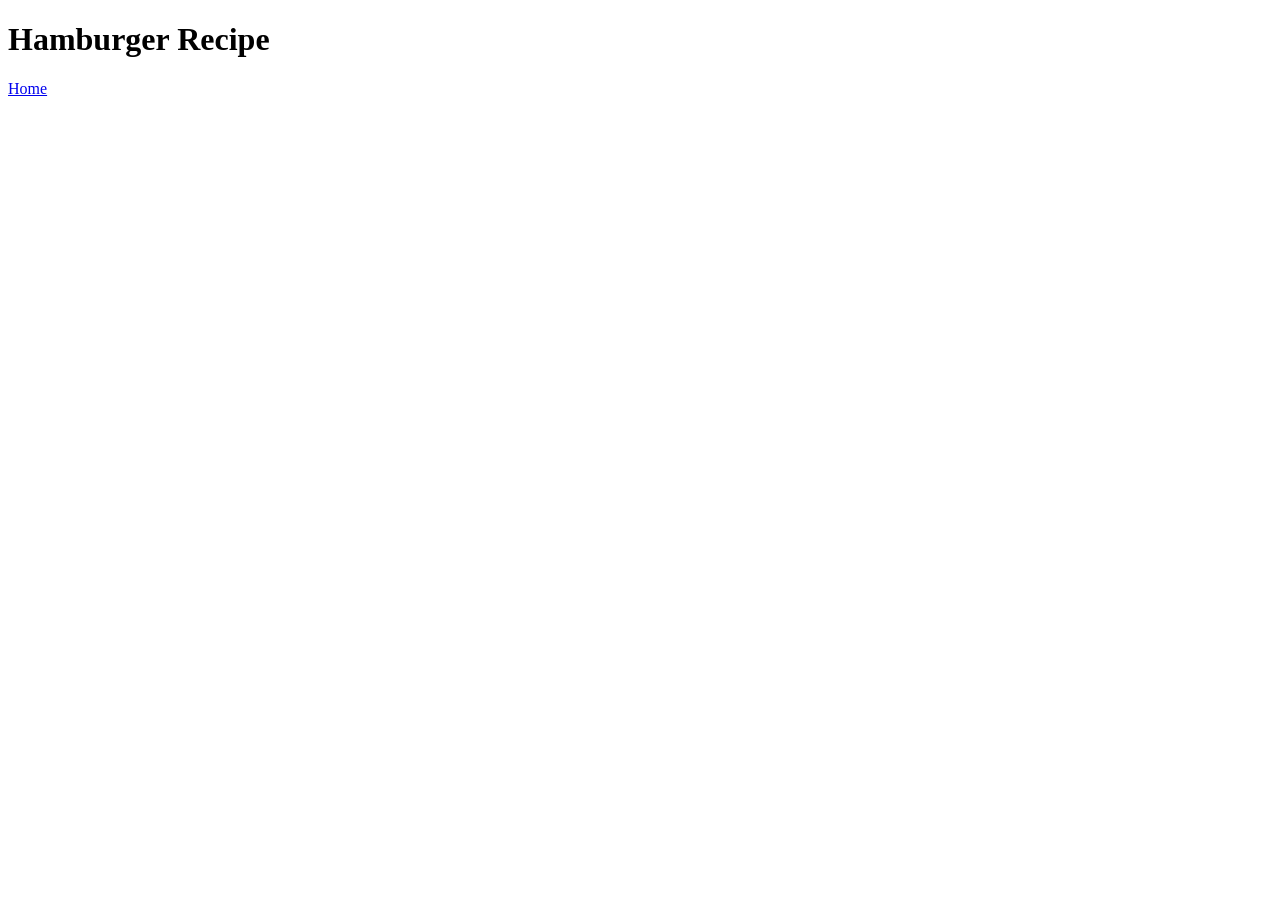
==== recipes/hamburger.html @ 5ccb3870 "Add recipe pages and add links to each pages. Add spaghetti, hamburgers, and pod thai recipe pages, " ====
<!DOCTYPE html>
<html lang="en">
<head>
  <meta charset="UTF-8">
  <meta name="viewport" content="width=device-width, initial-scale=1.0">
  <title>Hamburger Recipe</title>
</head>
<body>
  <h1>Hamburger Recipe</h1>

  <a href="../index.html">Home</a>
</body>
</html>
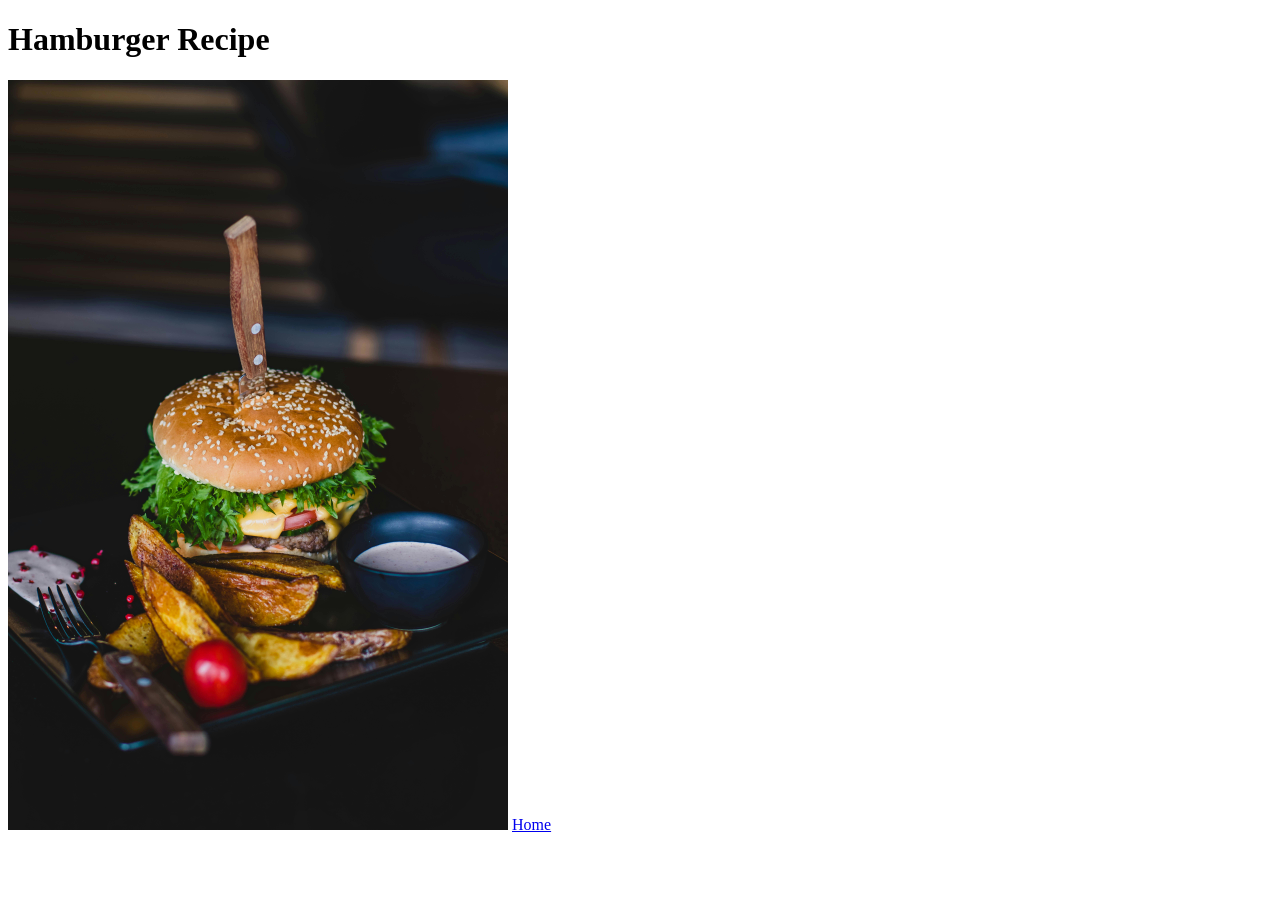
==== commit e29c9177: "Add images to recipe pages Add images to each recipe pages." ====
--- a/recipes/hamburger.html
+++ b/recipes/hamburger.html
@@ -7,6 +7,8 @@
 </head>
 <body>
   <h1>Hamburger Recipe</h1>
+  
+  <img src="../images/hamburger.jpg" alt="hamburger image" width="500">
 
   <a href="../index.html">Home</a>
 </body>
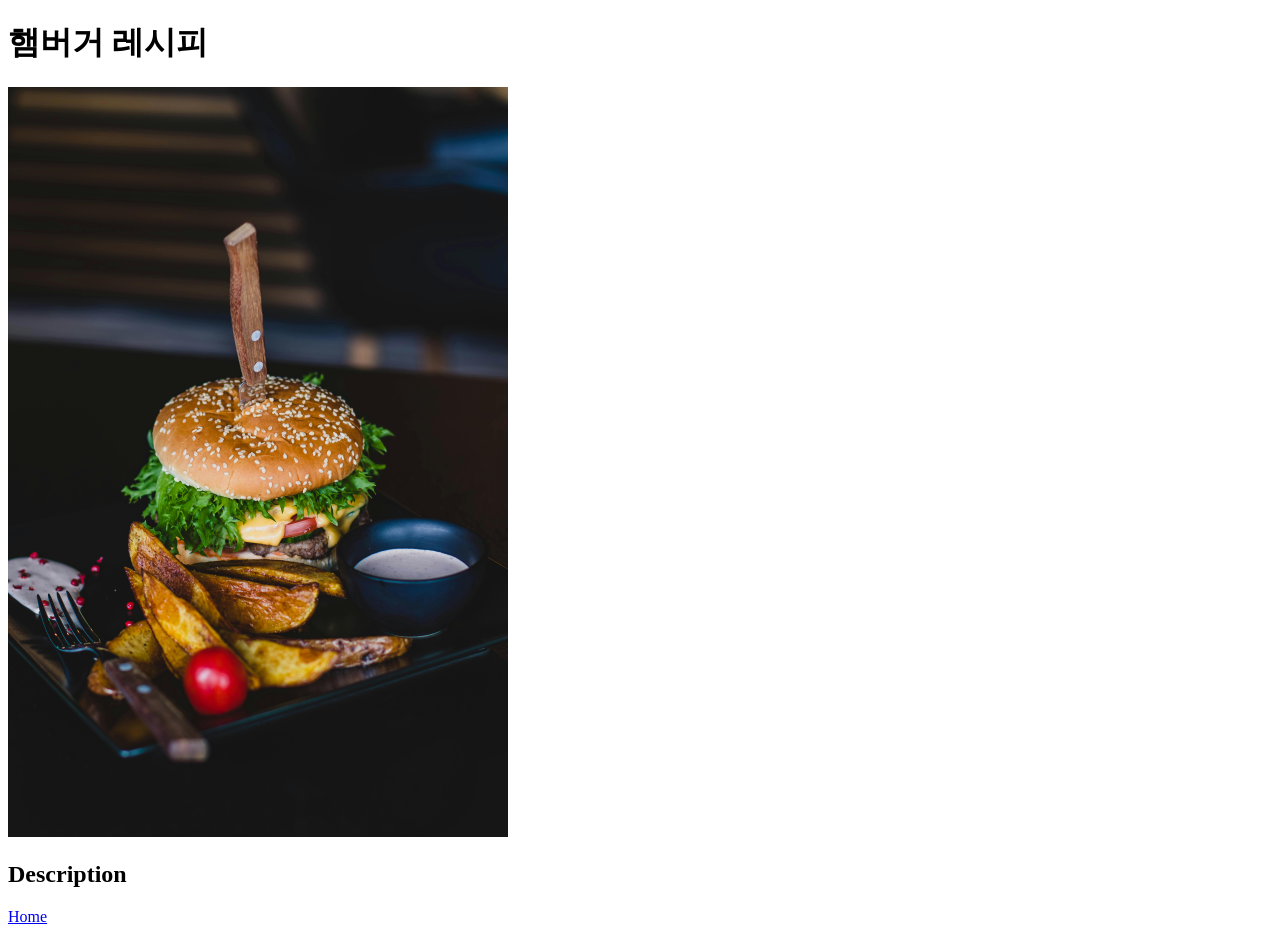
==== commit 5103de5e: "각 페이지 한국어로 재작성" ====
--- a/recipes/hamburger.html
+++ b/recipes/hamburger.html
@@ -3,12 +3,15 @@
 <head>
   <meta charset="UTF-8">
   <meta name="viewport" content="width=device-width, initial-scale=1.0">
-  <title>Hamburger Recipe</title>
+  <title>햄버거 레시피</title>
 </head>
 <body>
-  <h1>Hamburger Recipe</h1>
+  <h1>햄버거 레시피</h1>
   
   <img src="../images/hamburger.jpg" alt="hamburger image" width="500">
+
+  <h2>Description</h2>
+  <p></p>
 
   <a href="../index.html">Home</a>
 </body>
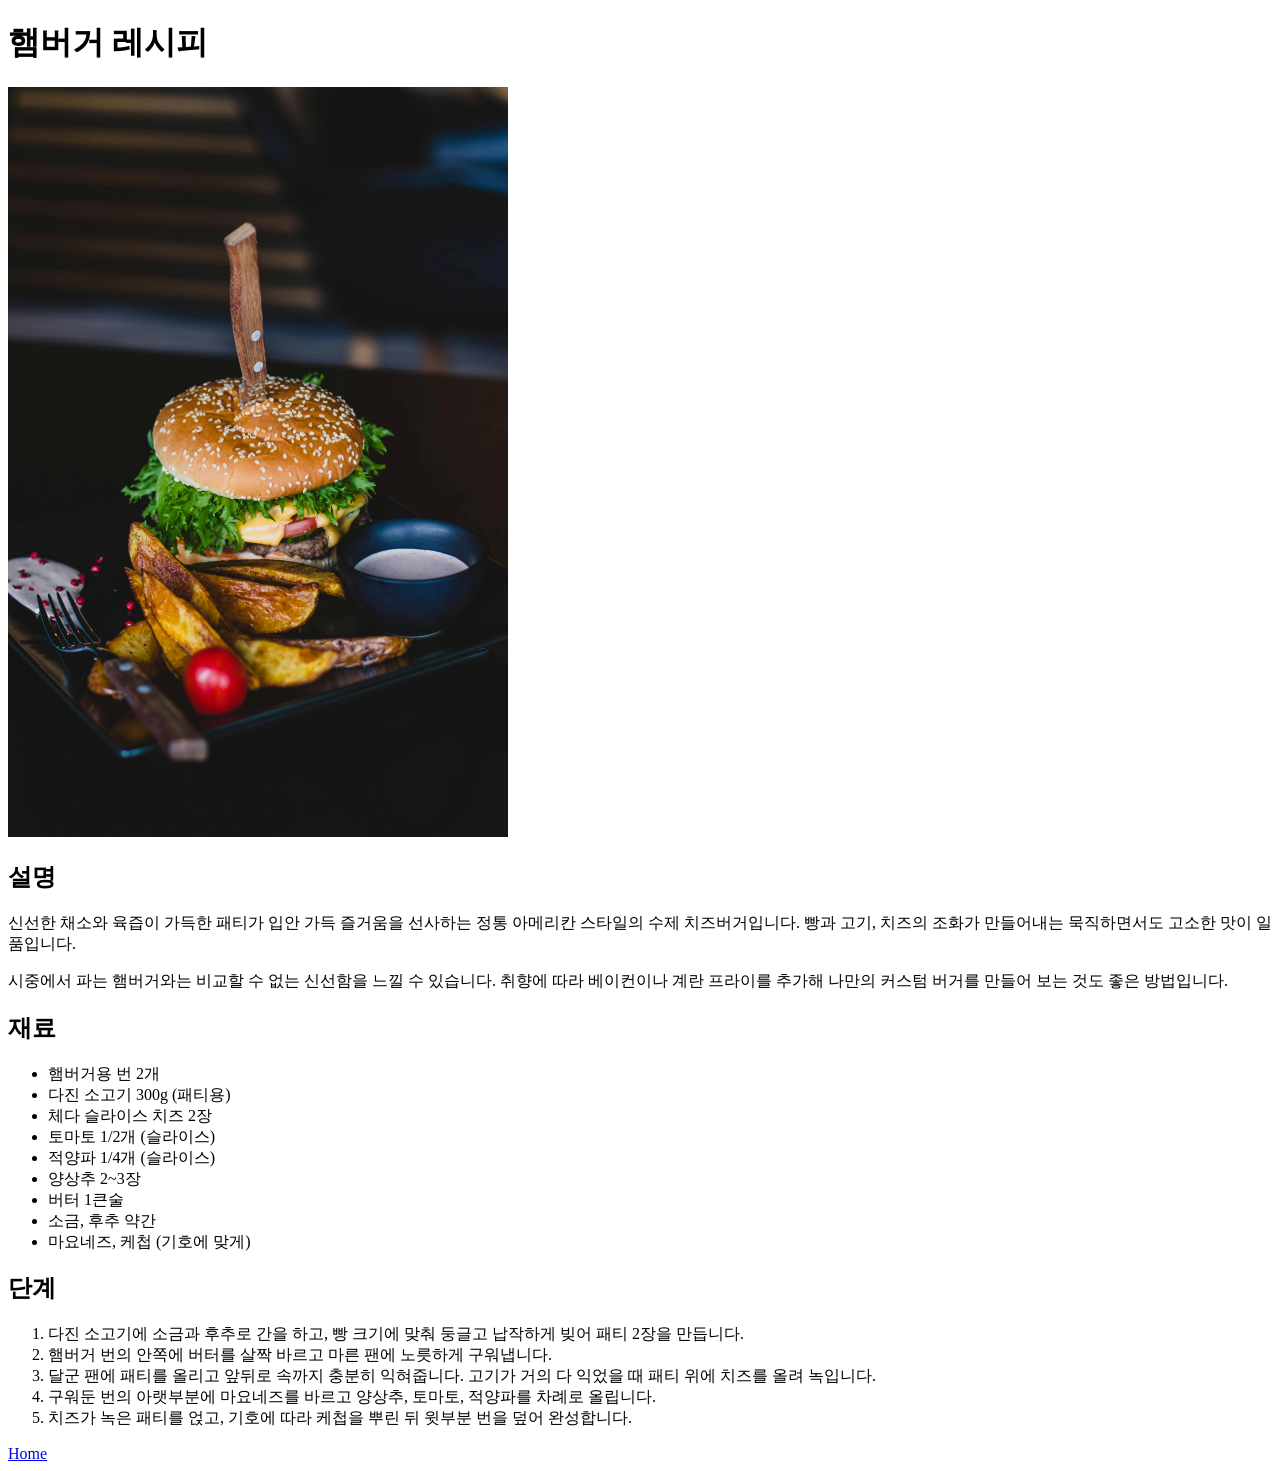
==== commit 2dbc711e: "각 레시피에 설명, 재료, 조리 단계 추가" ====
--- a/recipes/hamburger.html
+++ b/recipes/hamburger.html
@@ -10,8 +10,31 @@
   
   <img src="../images/hamburger.jpg" alt="hamburger image" width="500">
 
-  <h2>Description</h2>
-  <p></p>
+  <h2>설명</h2>
+  <p>신선한 채소와 육즙이 가득한 패티가 입안 가득 즐거움을 선사하는 정통 아메리칸 스타일의 수제 치즈버거입니다. 빵과 고기, 치즈의 조화가 만들어내는 묵직하면서도 고소한 맛이 일품입니다.</p>
+  <p>시중에서 파는 햄버거와는 비교할 수 없는 신선함을 느낄 수 있습니다. 취향에 따라 베이컨이나 계란 프라이를 추가해 나만의 커스텀 버거를 만들어 보는 것도 좋은 방법입니다.</p>
+
+  <h2>재료</h2>
+  <ul>
+    <li>햄버거용 번 2개</li>
+    <li>다진 소고기 300g (패티용)</li>
+    <li>체다 슬라이스 치즈 2장</li>
+    <li>토마토 1/2개 (슬라이스)</li>
+    <li>적양파 1/4개 (슬라이스)</li>
+    <li>양상추 2~3장</li>
+    <li>버터 1큰술</li>
+    <li>소금, 후추 약간</li>
+    <li>마요네즈, 케첩 (기호에 맞게)</li>
+  </ul>
+
+  <h2>단계</h2>
+  <ol>
+    <li>다진 소고기에 소금과 후추로 간을 하고, 빵 크기에 맞춰 둥글고 납작하게 빚어 패티 2장을 만듭니다.</li>
+    <li>햄버거 번의 안쪽에 버터를 살짝 바르고 마른 팬에 노릇하게 구워냅니다.</li>
+    <li>달군 팬에 패티를 올리고 앞뒤로 속까지 충분히 익혀줍니다. 고기가 거의 다 익었을 때 패티 위에 치즈를 올려 녹입니다.</li>
+    <li>구워둔 번의 아랫부분에 마요네즈를 바르고 양상추, 토마토, 적양파를 차례로 올립니다.</li>
+    <li>치즈가 녹은 패티를 얹고, 기호에 따라 케첩을 뿌린 뒤 윗부분 번을 덮어 완성합니다.</li>
+  </ol>
 
   <a href="../index.html">Home</a>
 </body>
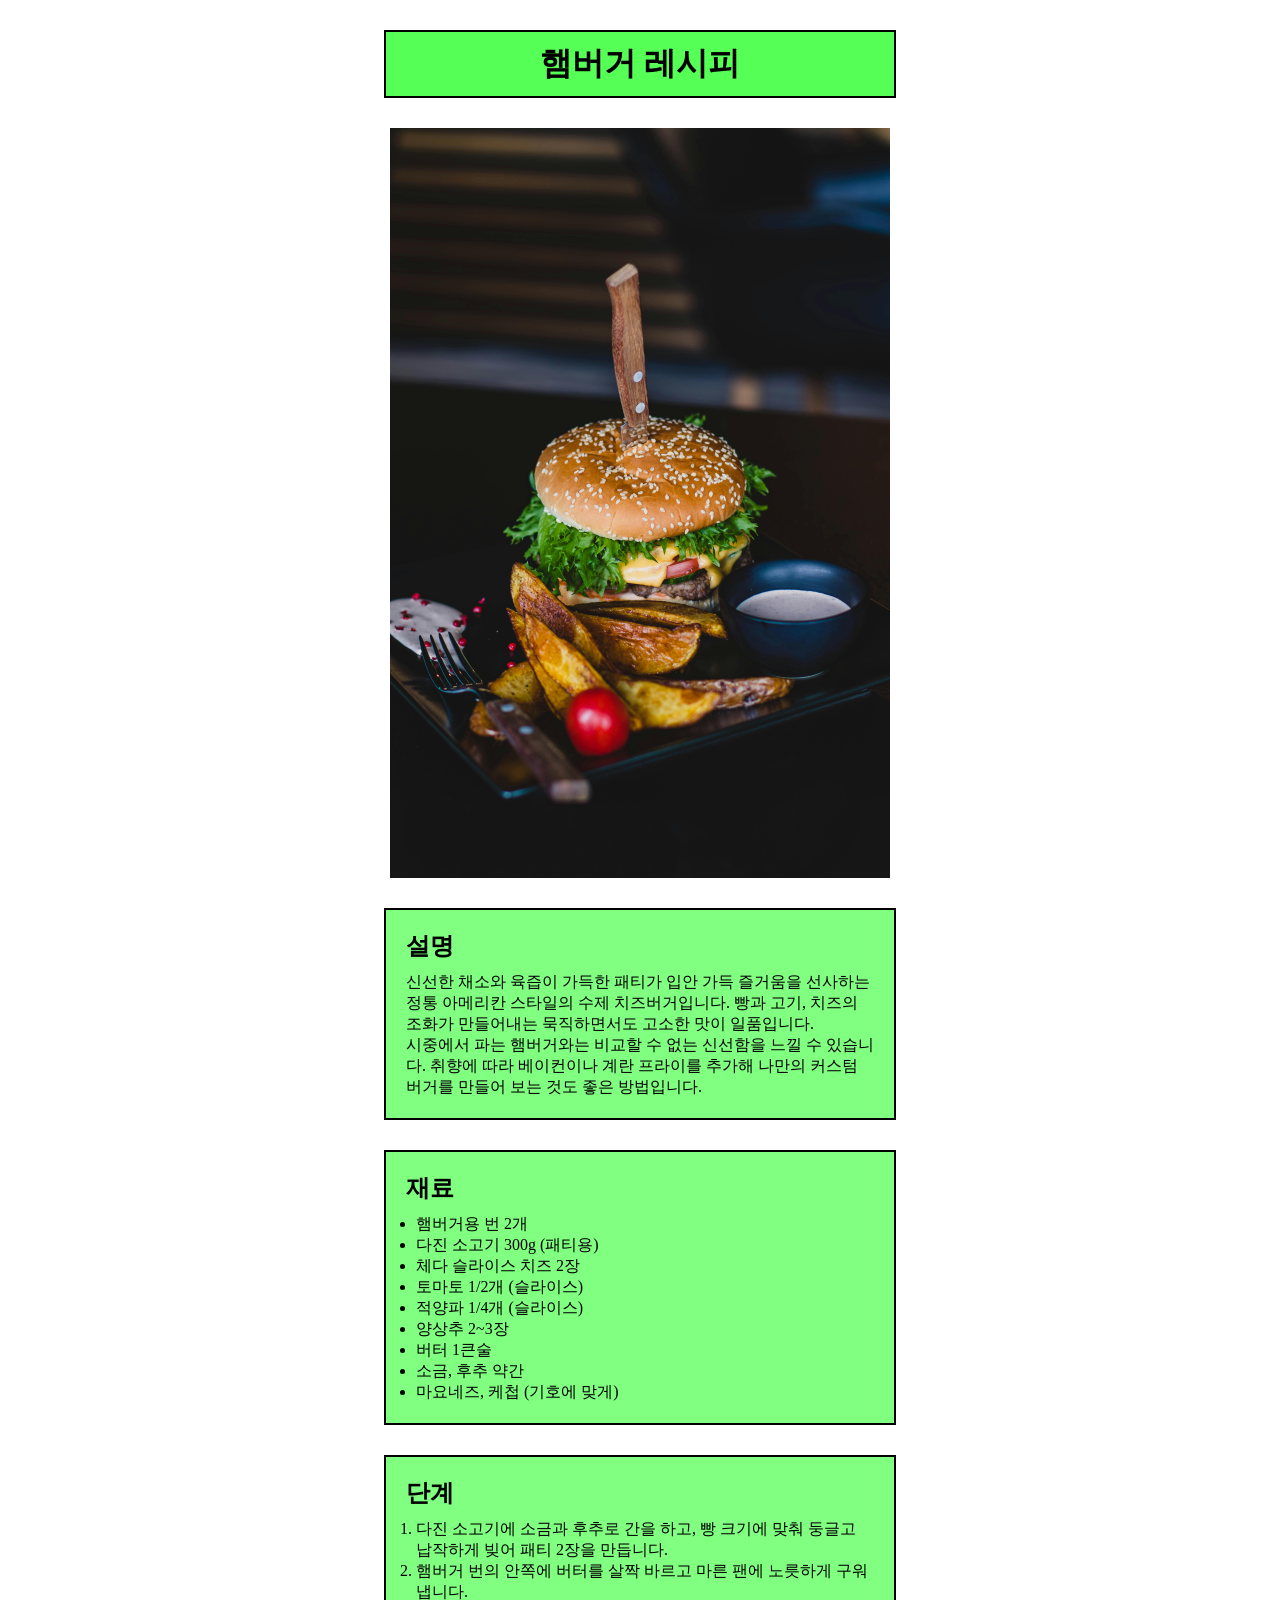
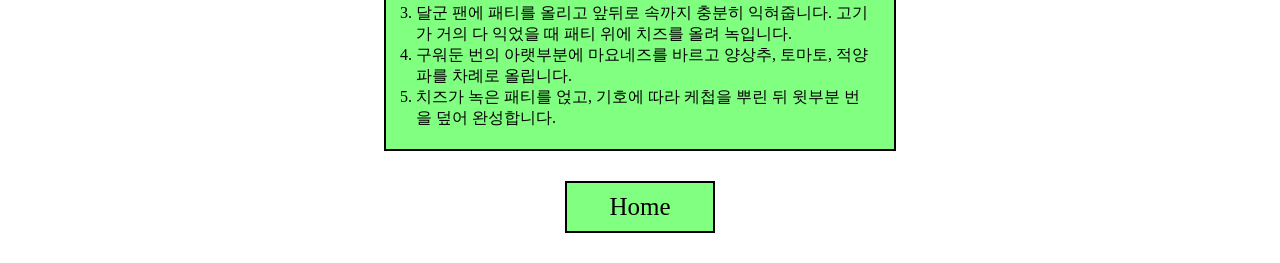
==== commit cdcbfefe: "레시피 페이지 스타일링 - 레시피 HTML 파일에 CSS 연결 - 레시피 페이지를 스타일링하는 recipe-style.css 추가" ====
--- a/recipes/hamburger.html
+++ b/recipes/hamburger.html
@@ -1,41 +1,50 @@
 <!DOCTYPE html>
-<html lang="en">
+<html lang="ko">
 <head>
   <meta charset="UTF-8">
   <meta name="viewport" content="width=device-width, initial-scale=1.0">
   <title>햄버거 레시피</title>
+  <link rel="stylesheet" href="recipe-style.css">
 </head>
 <body>
-  <h1>햄버거 레시피</h1>
-  
-  <img src="../images/hamburger.jpg" alt="hamburger image" width="500">
+  <div class="container">
+    <h1 class="title">햄버거 레시피</h1>
+    
+    <img class="image" src="../images/hamburger.jpg" alt="hamburger image" width="500">
 
-  <h2>설명</h2>
-  <p>신선한 채소와 육즙이 가득한 패티가 입안 가득 즐거움을 선사하는 정통 아메리칸 스타일의 수제 치즈버거입니다. 빵과 고기, 치즈의 조화가 만들어내는 묵직하면서도 고소한 맛이 일품입니다.</p>
-  <p>시중에서 파는 햄버거와는 비교할 수 없는 신선함을 느낄 수 있습니다. 취향에 따라 베이컨이나 계란 프라이를 추가해 나만의 커스텀 버거를 만들어 보는 것도 좋은 방법입니다.</p>
+    <div class="description">
+      <h2>설명</h2>
+      <p>신선한 채소와 육즙이 가득한 패티가 입안 가득 즐거움을 선사하는 정통 아메리칸 스타일의 수제 치즈버거입니다. 빵과 고기, 치즈의 조화가 만들어내는 묵직하면서도 고소한 맛이 일품입니다.</p>
+      <p>시중에서 파는 햄버거와는 비교할 수 없는 신선함을 느낄 수 있습니다. 취향에 따라 베이컨이나 계란 프라이를 추가해 나만의 커스텀 버거를 만들어 보는 것도 좋은 방법입니다.</p>
+    </div>
 
-  <h2>재료</h2>
-  <ul>
-    <li>햄버거용 번 2개</li>
-    <li>다진 소고기 300g (패티용)</li>
-    <li>체다 슬라이스 치즈 2장</li>
-    <li>토마토 1/2개 (슬라이스)</li>
-    <li>적양파 1/4개 (슬라이스)</li>
-    <li>양상추 2~3장</li>
-    <li>버터 1큰술</li>
-    <li>소금, 후추 약간</li>
-    <li>마요네즈, 케첩 (기호에 맞게)</li>
-  </ul>
+    <div class="ingredients">
+      <h2>재료</h2>
+      <ul>
+        <li>햄버거용 번 2개</li>
+        <li>다진 소고기 300g (패티용)</li>
+        <li>체다 슬라이스 치즈 2장</li>
+        <li>토마토 1/2개 (슬라이스)</li>
+        <li>적양파 1/4개 (슬라이스)</li>
+        <li>양상추 2~3장</li>
+        <li>버터 1큰술</li>
+        <li>소금, 후추 약간</li>
+        <li>마요네즈, 케첩 (기호에 맞게)</li>
+      </ul>
+    </div>
 
-  <h2>단계</h2>
-  <ol>
-    <li>다진 소고기에 소금과 후추로 간을 하고, 빵 크기에 맞춰 둥글고 납작하게 빚어 패티 2장을 만듭니다.</li>
-    <li>햄버거 번의 안쪽에 버터를 살짝 바르고 마른 팬에 노릇하게 구워냅니다.</li>
-    <li>달군 팬에 패티를 올리고 앞뒤로 속까지 충분히 익혀줍니다. 고기가 거의 다 익었을 때 패티 위에 치즈를 올려 녹입니다.</li>
-    <li>구워둔 번의 아랫부분에 마요네즈를 바르고 양상추, 토마토, 적양파를 차례로 올립니다.</li>
-    <li>치즈가 녹은 패티를 얹고, 기호에 따라 케첩을 뿌린 뒤 윗부분 번을 덮어 완성합니다.</li>
-  </ol>
+    <div class="step">
+      <h2>단계</h2>
+      <ol>
+        <li>다진 소고기에 소금과 후추로 간을 하고, 빵 크기에 맞춰 둥글고 납작하게 빚어 패티 2장을 만듭니다.</li>
+        <li>햄버거 번의 안쪽에 버터를 살짝 바르고 마른 팬에 노릇하게 구워냅니다.</li>
+        <li>달군 팬에 패티를 올리고 앞뒤로 속까지 충분히 익혀줍니다. 고기가 거의 다 익었을 때 패티 위에 치즈를 올려 녹입니다.</li>
+        <li>구워둔 번의 아랫부분에 마요네즈를 바르고 양상추, 토마토, 적양파를 차례로 올립니다.</li>
+        <li>치즈가 녹은 패티를 얹고, 기호에 따라 케첩을 뿌린 뒤 윗부분 번을 덮어 완성합니다.</li>
+      </ol>
+    </div>
 
-  <a href="../index.html">Home</a>
+    <a class="home" href="../index.html">Home</a>
+  </div>
 </body>
 </html>
--- a/recipes/recipe-style.css
+++ b/recipes/recipe-style.css
@@ -0,0 +1,60 @@
+* {
+  margin: 0;
+  padding: 0;
+  box-sizing: border-box;
+}
+
+.container {
+  padding: 0 30%;
+}
+
+.title {
+  text-align: center;
+  border: 2px solid black;
+  margin: 30px 0;
+  padding: 10px 0;
+  background-color: #55FF55;
+}
+
+.image {
+  width: 500px;
+  display: block;
+  margin: 0 auto 30px auto;
+}
+
+.description,
+.ingredients,
+.step {
+  background-color: #80FF80;
+  padding: 20px;
+  border: 2px solid black;
+  margin-bottom: 30px;
+}
+
+.description h2,
+.ingredients h2,
+.step h2 {
+  margin-bottom: 10px;
+}
+
+.ingredients li,
+.step li {
+  margin-left: 10px;
+}
+
+.home {
+  background-color: #80FF80;
+  display: block;
+  font-size: 25px;
+  padding: 10px;
+  width: 150px;
+  margin: 0 auto 30px auto;
+  text-align: center;
+  text-decoration: none;
+  color: black;
+  border: 2px solid black;
+}
+
+.home:hover {
+  background-color: #AAFFAA;
+}
